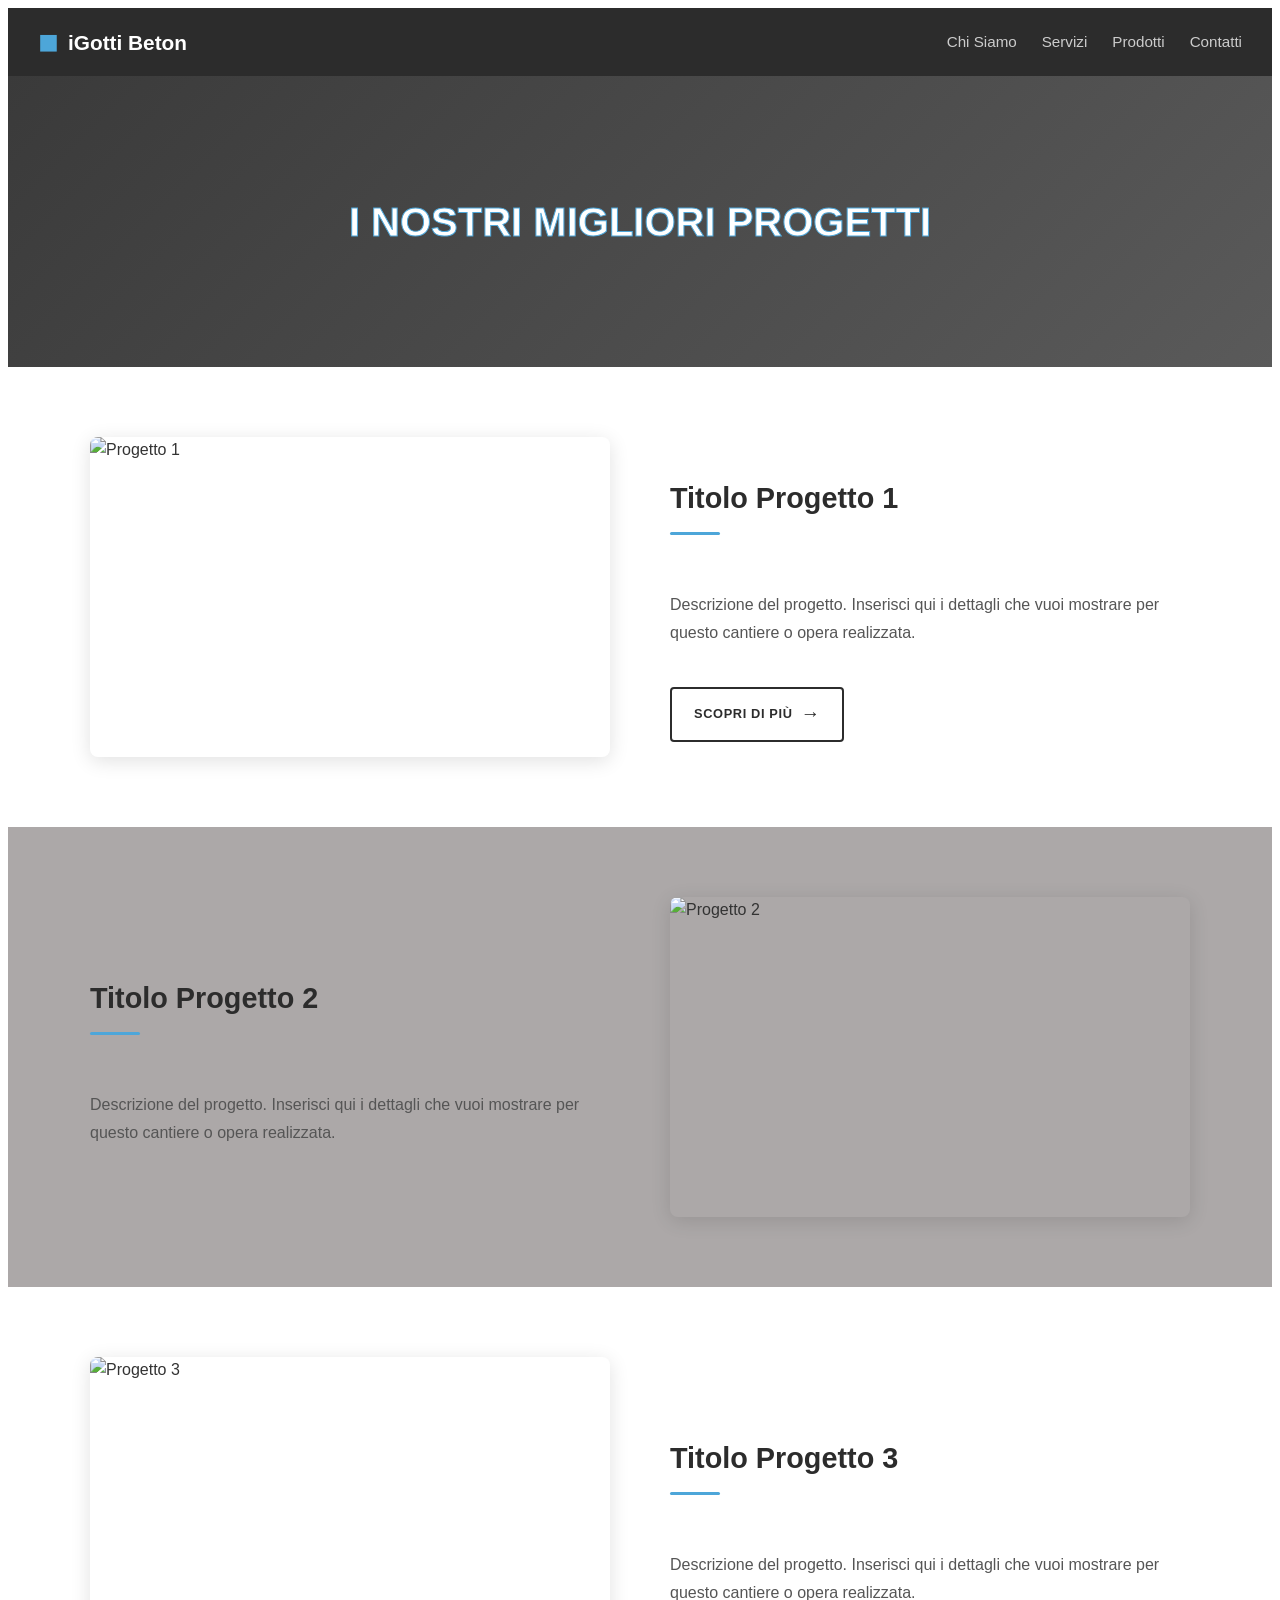
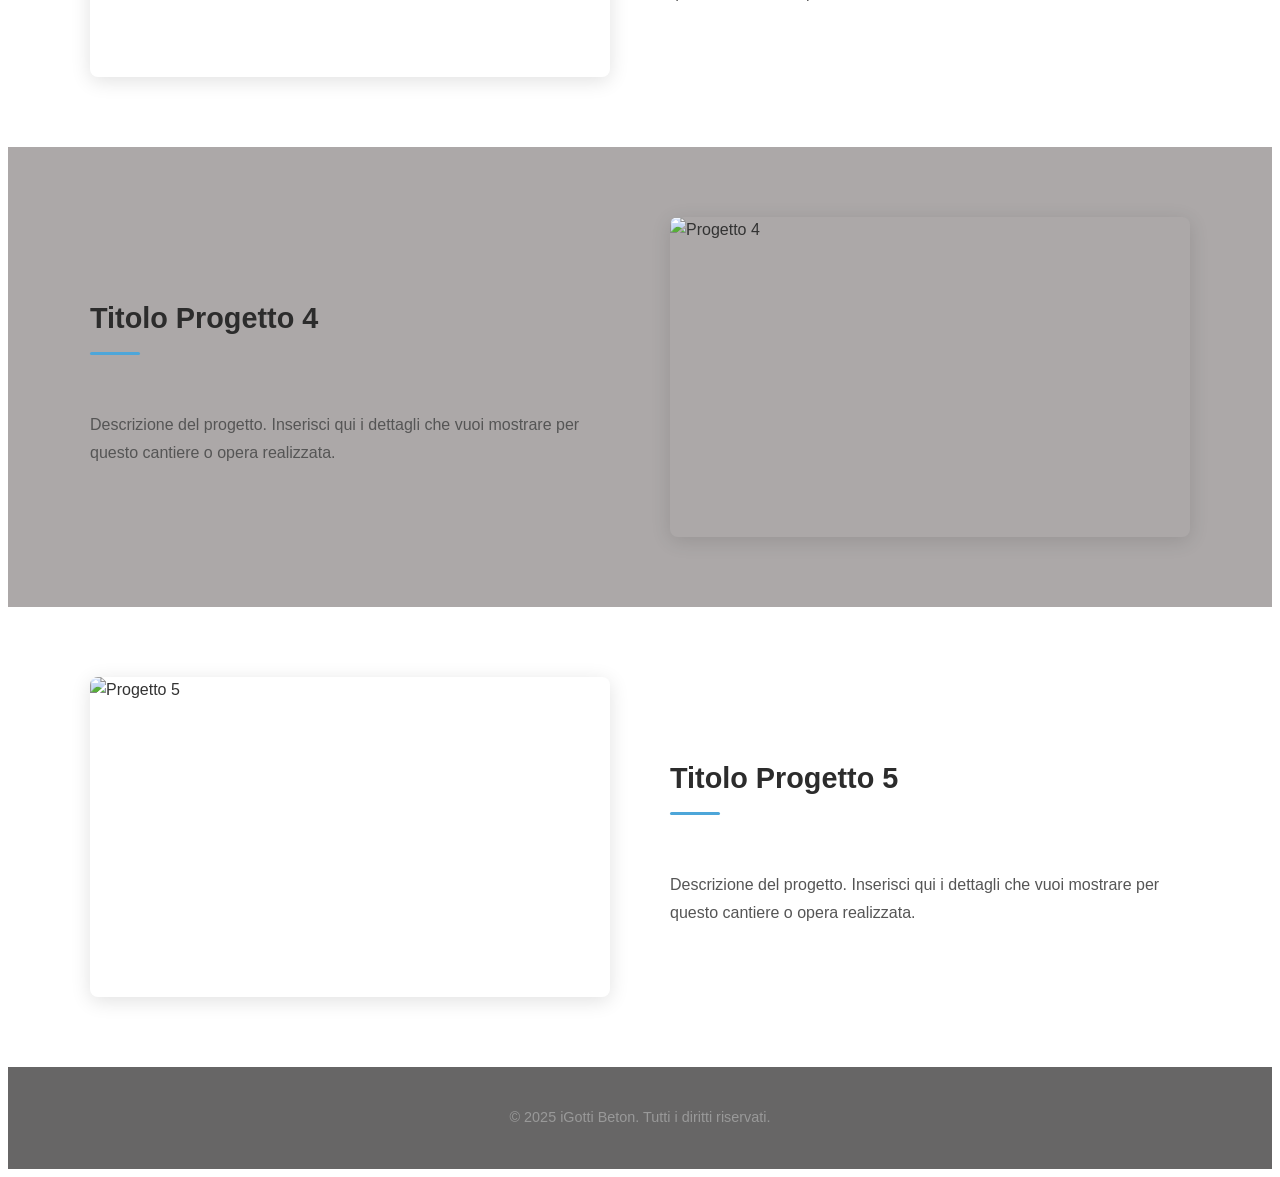
==== pag2.html @ a6df1cce "Add files via upload" ====
<!DOCTYPE html>
<html lang="it">
<head>
  <meta charset="UTF-8">
  <meta name="viewport" content="width=device-width, initial-scale=1.0">
  <title>Igotti Beton | Calcestruzzo di Qualità</title>
  <link rel="stylesheet" href="style2.css">

<header class="header">
    <div class="container header-content">
      <div class="logo">
        <span class="logo-icon">◼</span>
        <span class="logo-text">iGotti Beton</span>
      </div>
      <nav class="nav">
      <a href="index.html#chi-siamo">Chi Siamo</a>
      <a href="index.html#servizi">Servizi</a>
      <a href="index.html#prodotti">Prodotti</a>
      <a href="index.html#contatti">Contatti</a>
      </nav>
    </div>
  </header>

<body>

  <!-- Hero -->
  <section class="hero">
    <div class="container hero-content">
      <h1>I NOSTRI MIGLIORI PROGETTI</h1>
    </div>
  </section>

  <!-- Sezione 1 – Sfondo bianco: foto sinistra, testo destra -->
  <section class="proj-section proj-white">
    <div class="proj-container">
      <div class="proj-img-wrap">
        <img src="foto/immagine1.jpg" alt="Progetto 1" class="proj-img">
      </div>
      <div class="proj-text-wrap">
        <h2 class="proj-title">Titolo Progetto 1</h2>
        <p class="proj-desc">Descrizione del progetto. Inserisci qui i dettagli che vuoi mostrare per questo cantiere o opera realizzata.</p>
<a href="https://www.instagram.com/p/DUtTS-xjpaf/" target="_blank" class="btn-hero btn-small">          <span class="btn-hero-text">Scopri di Più</span>
          <span class="btn-hero-icon">→</span>
        </a>
      </div>
    </div>
  </section>

  <!-- Sezione 2 – Sfondo grigio: testo sinistra, foto destra -->
  <section class="proj-section proj-gray">
    <div class="proj-container">
      <div class="proj-text-wrap">
        <h2 class="proj-title">Titolo Progetto 2</h2>
        <p class="proj-desc">Descrizione del progetto. Inserisci qui i dettagli che vuoi mostrare per questo cantiere o opera realizzata.</p>
      </div>
      <div class="proj-img-wrap">
        <img src="foto/immagine2.jpg" alt="Progetto 2" class="proj-img">
      </div>
    </div>
  </section>

  <!-- Sezione 3 – Sfondo bianco: foto sinistra, testo destra -->
  <section class="proj-section proj-white">
    <div class="proj-container">
      <div class="proj-img-wrap">
        <img src="FOTO_3.jpg" alt="Progetto 3" class="proj-img">
      </div>
      <div class="proj-text-wrap">
        <h2 class="proj-title">Titolo Progetto 3</h2>
        <p class="proj-desc">Descrizione del progetto. Inserisci qui i dettagli che vuoi mostrare per questo cantiere o opera realizzata.</p>
      </div>
    </div>
  </section>

  <!-- Sezione 4 – Sfondo grigio: testo sinistra, foto destra -->
  <section class="proj-section proj-gray">
    <div class="proj-container">
      <div class="proj-text-wrap">
        <h2 class="proj-title">Titolo Progetto 4</h2>
        <p class="proj-desc">Descrizione del progetto. Inserisci qui i dettagli che vuoi mostrare per questo cantiere o opera realizzata.</p>
      </div>
      <div class="proj-img-wrap">
        <img src="FOTO_4.jpg" alt="Progetto 4" class="proj-img">
      </div>
    </div>
  </section>

  <!-- Sezione 5 – Sfondo bianco: foto sinistra, testo destra -->
  <section class="proj-section proj-white">
    <div class="proj-container">
      <div class="proj-img-wrap">
        <img src="FOTO_5.jpg" alt="Progetto 5" class="proj-img">
      </div>
      <div class="proj-text-wrap">
        <h2 class="proj-title">Titolo Progetto 5</h2>
        <p class="proj-desc">Descrizione del progetto. Inserisci qui i dettagli che vuoi mostrare per questo cantiere o opera realizzata.</p>
      </div>
    </div>
  </section>

  <!-- Footer -->
  <footer class="footer">
    <div class="container">
      <p>&copy; 2025 iGotti Beton. Tutti i diritti riservati.</p>
    </div>
  </footer>

</body>
</html>
---- style2.css ----
html {
  scroll-behavior: smooth;
}

body {
  font-family: 'Segoe UI', Tahoma, Geneva, Verdana, sans-serif;
  font-size: 16px;
  line-height: 1.6;
  color: #333;
  background-color: #fff;
}

.container {
  max-width: 1100px;
  margin: 0 auto;
  padding: 0 20px;
}

/* Header */
.header {
  background-color: #2c2c2c;
  padding: 15px 0;
  position: sticky;
  top: 0;
  z-index: 100;
  width: 100%;
  margin: 0;
}

.header .header-content {
  max-width: 100%;
  margin: 0;
  padding: 0 30px;
  display: flex;
  justify-content: space-between;
  align-items: center;
  flex-wrap: wrap;
  gap: 15px;
}

.logo {
  display: flex;
  align-items: center;
  gap: 10px;
  color: #fff;
  font-weight: 700;
  font-size: 1.3rem;
}

.logo-icon {
  color: #4da6d9;
  font-size: 1.5rem;
}

.nav {
  display: flex;
  gap: 25px;
  flex-wrap: wrap;
}

.nav a {
  color: #ccc;
  text-decoration: none;
  font-size: 0.95rem;
  transition: color 0.2s;
}

.nav a:hover {
  color: #4da6d9;
}


.video{
  align-items: center;
  background-color: white;
  height: 1500px;
}

/* ── Bottone hero ── */
.btn-hero-wrapper {
  display: flex;
  justify-content: center;
  padding: 50px 20px 40px;
  background-color: #fff;
}

.btn-hero {
  display: inline-flex;
  align-items: center;
  gap: 12px;
  background-color: #ffffff;
  color: #2c2c2c;
  text-decoration: none;
  font-family: 'Segoe UI', Tahoma, Geneva, Verdana, sans-serif;
  font-size: 1rem;
  font-weight: 700;
  letter-spacing: 0.05em;
  text-transform: uppercase;
  padding: 16px 40px;
  border: 2px solid #2c2c2c;
  border-radius: 4px;
  position: relative;
  overflow: hidden;
  transition: color 0.3s ease, border-color 0.3s ease;
}

.btn-hero::before {
  content: '';
  position: absolute;
  inset: 0;
  background-color: #4da6d9;
  transform: translateX(-100%);
  transition: transform 0.35s cubic-bezier(0.4, 0, 0.2, 1);
  z-index: 0;
}

.btn-hero:hover::before {
  transform: translateX(0);
}

.btn-hero:hover {
  color: #fff;
  border-color: #4da6d9;
}

.btn-hero-text,
.btn-hero-icon {
  position: relative;
  z-index: 1;
}

.btn-hero-icon {
  font-size: 1.2rem;
  transition: transform 0.3s ease;
}

.btn-hero:hover .btn-hero-icon {
  transform: translateX(5px);
}

/* Hero */
.hero {
  background: linear-gradient(135deg, #3a3a3a 0%, #5a5a5a 100%);
  color: #fff;
  padding: 80px 0;
  text-align: center;
}

.hero h1 {
  font-size: 2.5rem;
  font-weight: 700;
  -webkit-text-stroke: 1px #4da6d9;
}

.btn-hero.btn-small {
  font-size: 0.8rem;
  padding: 10px 22px;
  gap: 8px;
  align-self: flex-start;
  margin-top: 8px;
}

/* ── Sezioni progetti ── */
.proj-section {
  padding: 70px 20px;
}

.proj-white {
  background-color: #ffffff;
}

.proj-gray {
  background-color: #aca8a8;
}

.proj-container {
  max-width: 1100px;
  margin: 0 auto;
  display: grid;
  grid-template-columns: 1fr 1fr;
  gap: 60px;
  align-items: center;
}

.proj-img-wrap {
  overflow: hidden;
  border-radius: 8px;
  box-shadow: 0 4px 20px rgba(0,0,0,0.12);
}

.proj-img {
  width: 100%;
  height: 320px;
  object-fit: cover;
  display: block;
  transition: transform 0.4s ease;
}

.proj-img-wrap:hover .proj-img {
  transform: scale(1.04);
}

.proj-text-wrap {
  display: flex;
  flex-direction: column;
  gap: 16px;
}

.proj-title {
  font-family: 'Segoe UI', Tahoma, Geneva, Verdana, sans-serif;
  font-size: 1.8rem;
  font-weight: 700;
  color: #2c2c2c;
  position: relative;
  padding-bottom: 14px;
}

.proj-title::after {
  content: '';
  position: absolute;
  bottom: 0;
  left: 0;
  width: 50px;
  height: 3px;
  background-color: #4da6d9;
  border-radius: 2px;
}

.proj-desc {
  font-family: 'Segoe UI', Tahoma, Geneva, Verdana, sans-serif;
  font-size: 1rem;
  line-height: 1.75;
  color: #555;
}

/* Footer */
.footer {
  background-color: #676666;
  color: #999;
  padding: 25px 0;
  text-align: center;
  font-size: 0.9rem;
  font-family: 'Segoe UI', Tahoma, Geneva, Verdana, sans-serif;
}

/* Responsive */
@media (max-width: 900px) {
  .proj-container {
    gap: 30px;
  }
}

@media (max-width: 768px) {
  .proj-container {
    grid-template-columns: 1fr;
    gap: 25px;
  }

  .proj-gray .proj-text-wrap {
    order: 1;
  }

  .proj-gray .proj-img-wrap {
    order: 2;
  }

  .proj-title {
    font-size: 1.4rem;
  }

  .proj-img {
    height: 220px;
  }
}

@media (max-width: 700px) {
  .header .header-content {
    flex-direction: column;
    align-items: flex-start;
    gap: 10px;
    padding: 0 15px;
  }

  .nav {
    gap: 12px;
    flex-wrap: wrap;
  }

  .nav a {
    font-size: 0.9rem;
  }
}

@media (max-width: 600px) {
  .hero {
    padding: 50px 15px;
  }

  .hero h1 {
    font-size: 1.8rem;
  }

  .proj-section {
    padding: 40px 15px;
  }

  .btn-hero {
    font-size: 0.85rem;
    padding: 12px 24px;
  }

  .btn-hero.btn-small {
    font-size: 0.75rem;
    padding: 8px 18px;
  }
}
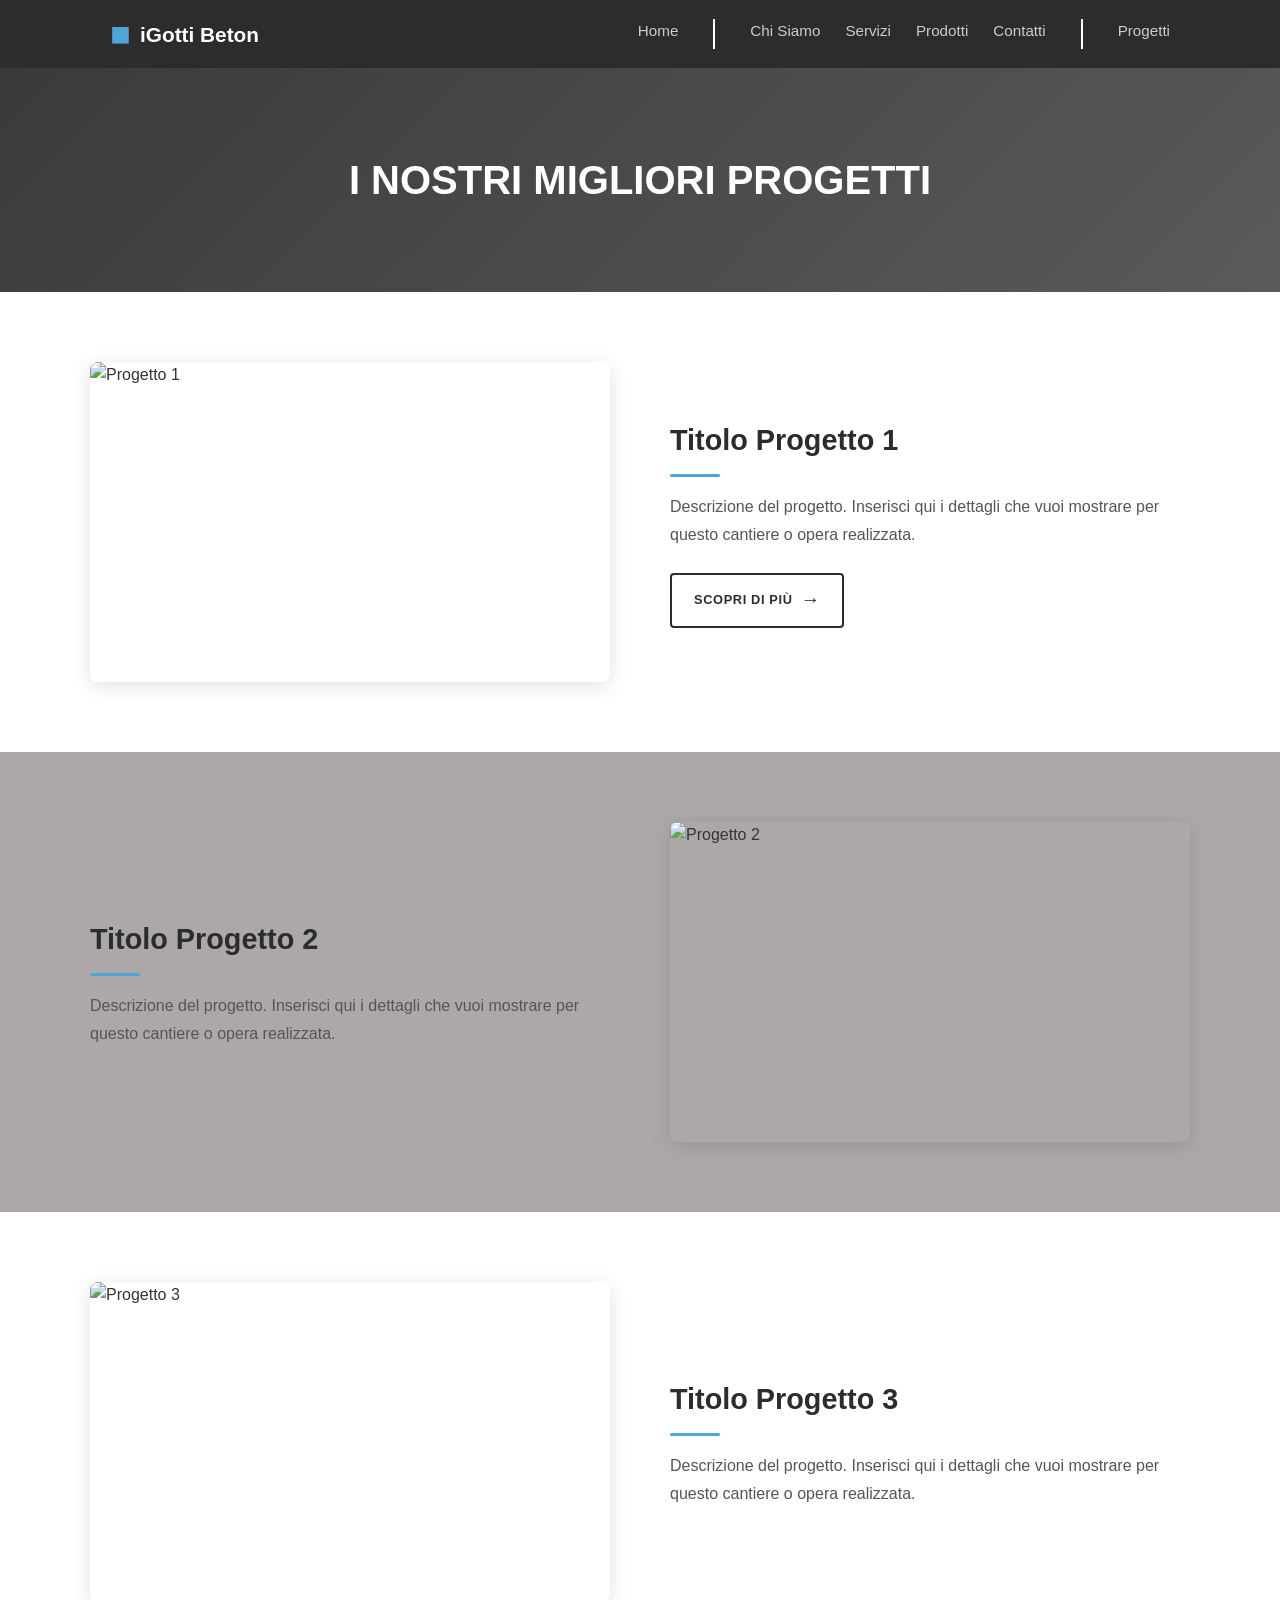
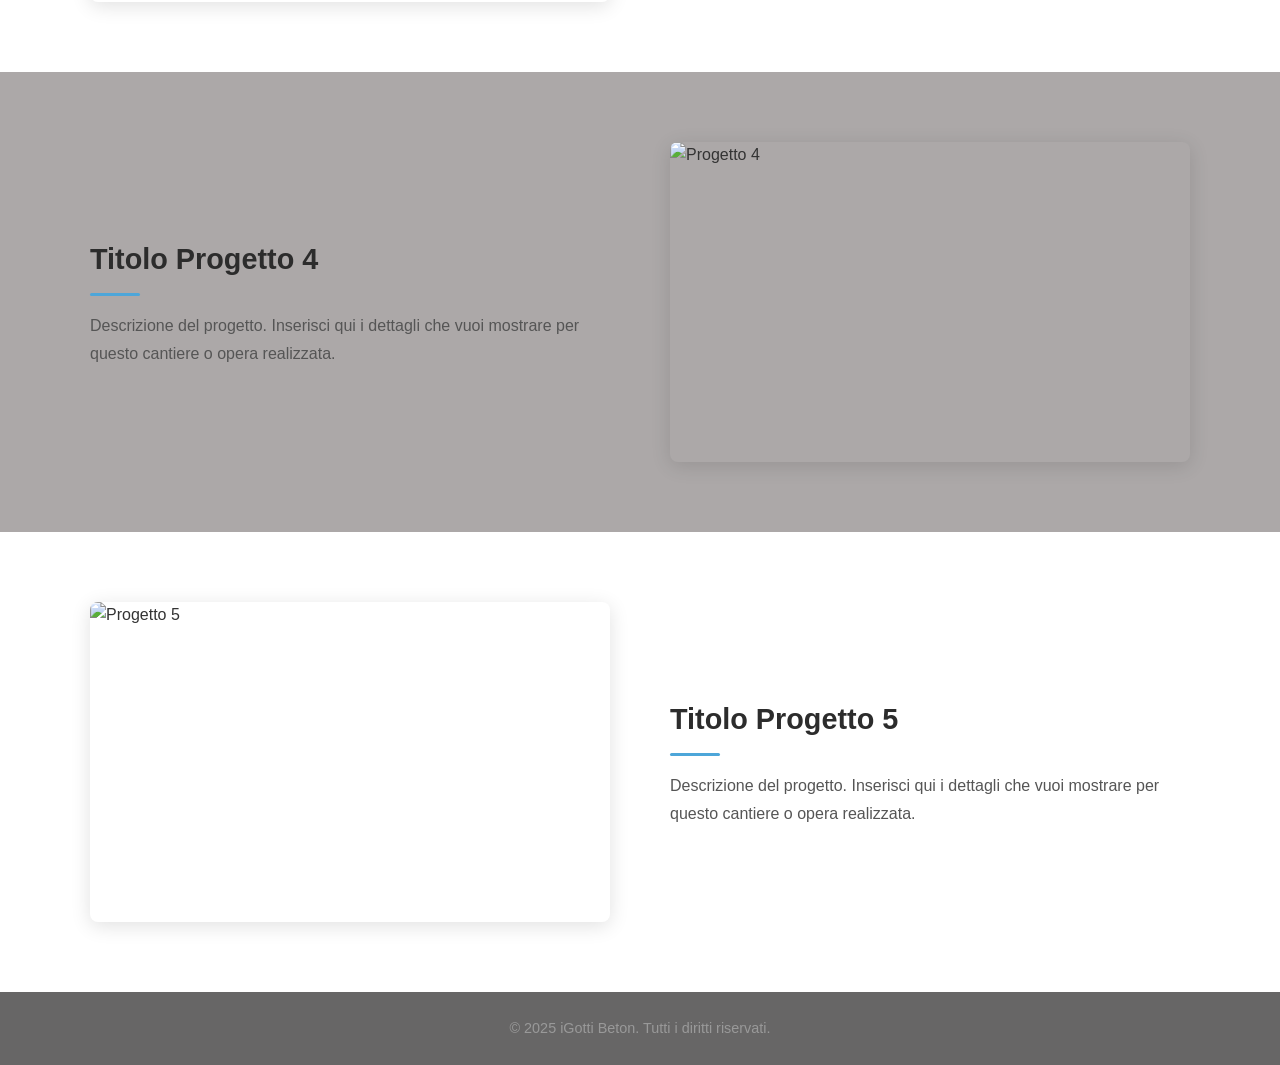
==== commit e0d09d14: "Add files via upload" ====
--- a/pag2.html
+++ b/pag2.html
@@ -13,10 +13,16 @@
         <span class="logo-text">iGotti Beton</span>
       </div>
       <nav class="nav">
-      <a href="index.html#chi-siamo">Chi Siamo</a>
-      <a href="index.html#servizi">Servizi</a>
-      <a href="index.html#prodotti">Prodotti</a>
-      <a href="index.html#contatti">Contatti</a>
+        <a href="index.html">Home</a>
+          <div class="linea-verticale"></div>
+
+        <a href="#chi-siamo">Chi Siamo</a>
+        <a href="#servizi">Servizi</a>
+        <a href="#prodotti">Prodotti</a>
+        <a href="#contatti">Contatti</a>
+          <div class="linea-verticale"></div>
+
+        <a href="pag2.html">Progetti</a>
       </nav>
     </div>
   </header>
--- a/style2.css
+++ b/style2.css
@@ -1,3 +1,10 @@
+/* Reset e Base */
+* {
+  margin: 0;
+  padding: 0;
+  box-sizing: border-box;
+}
+
 html {
   scroll-behavior: smooth;
 }
@@ -23,14 +30,9 @@
   position: sticky;
   top: 0;
   z-index: 100;
-  width: 100%;
-  margin: 0;
-}
-
-.header .header-content {
-  max-width: 100%;
-  margin: 0;
-  padding: 0 30px;
+}
+
+.header-content {
   display: flex;
   justify-content: space-between;
   align-items: center;
@@ -149,7 +151,7 @@
 .hero h1 {
   font-size: 2.5rem;
   font-weight: 700;
-  -webkit-text-stroke: 1px #4da6d9;
+  /*-webkit-text-stroke: 1px #4dd96b;*/
 }
 
 .btn-hero.btn-small {
@@ -313,4 +315,9 @@
     font-size: 0.75rem;
     padding: 8px 18px;
   }
+}
+.linea-verticale {
+  border-left: 2px solid rgb(255, 255, 255); 
+  height: 30px;                
+  margin: 0 10px;               
 }
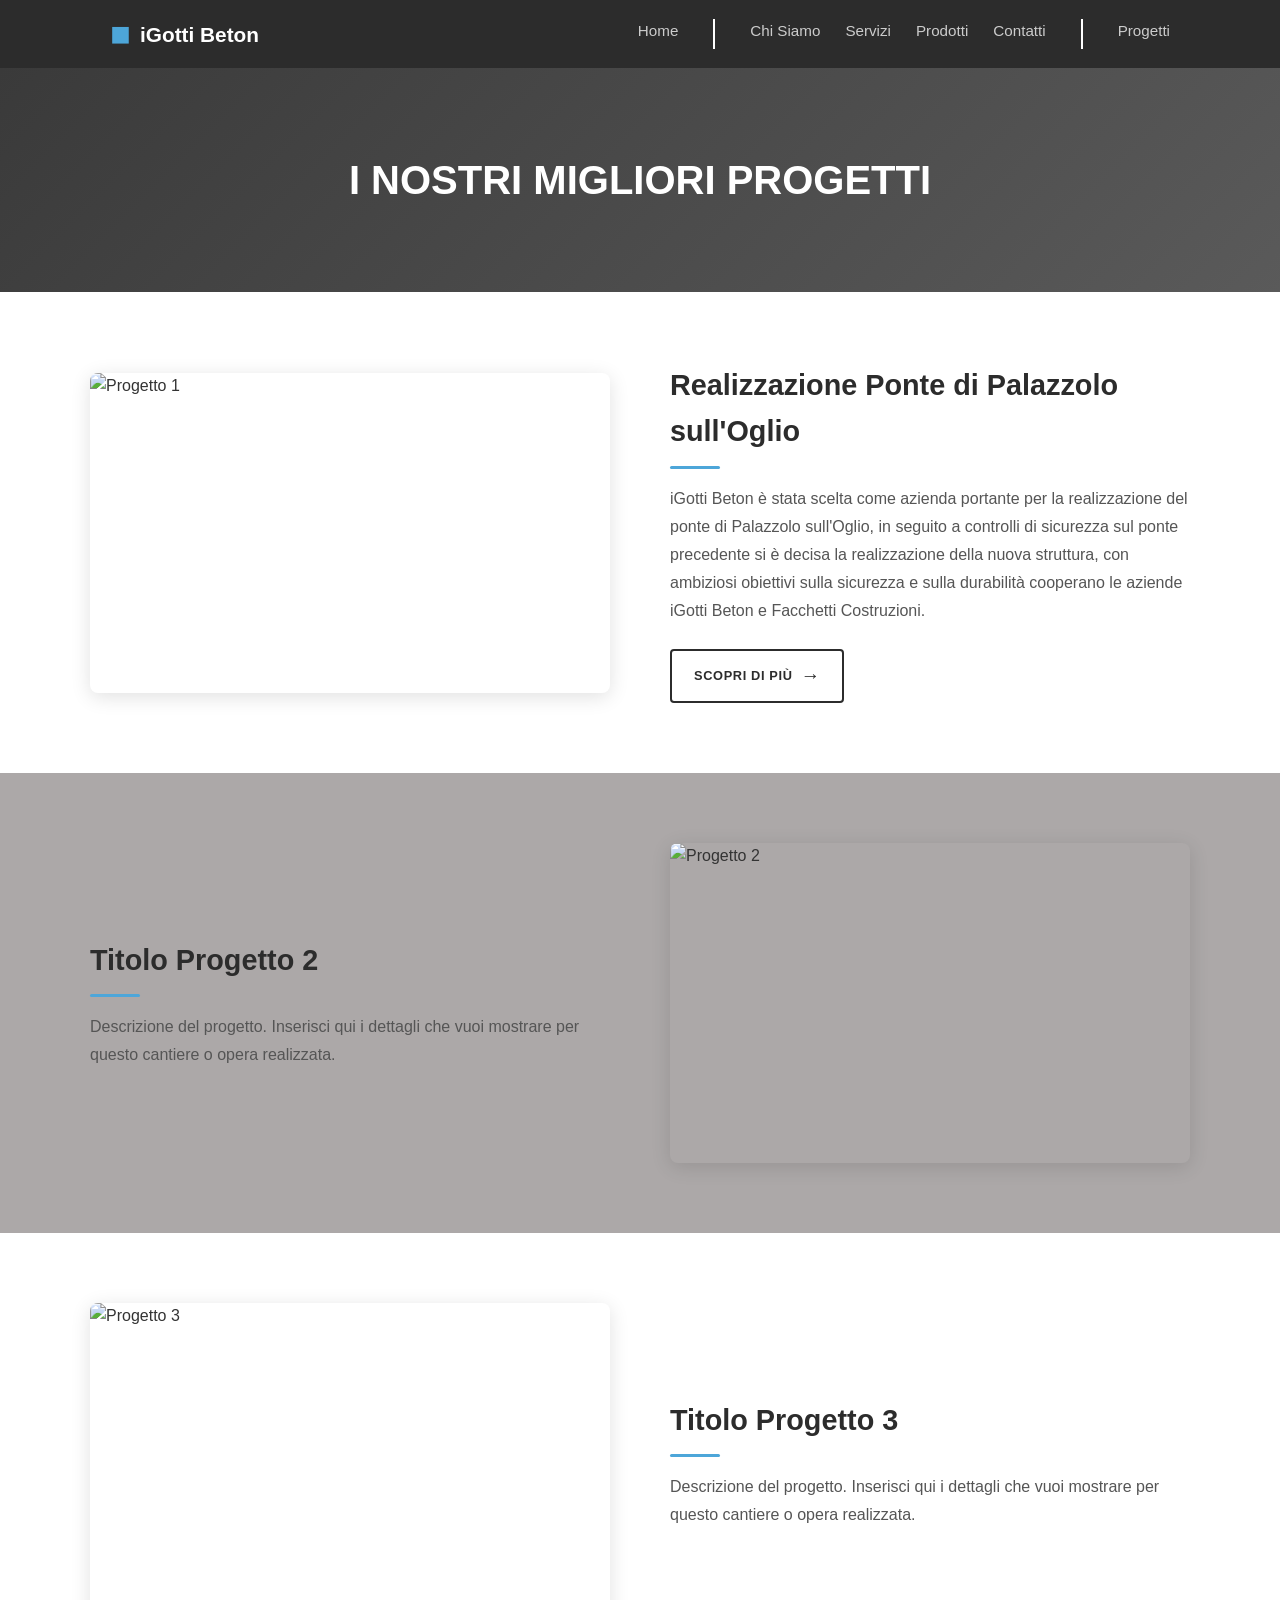
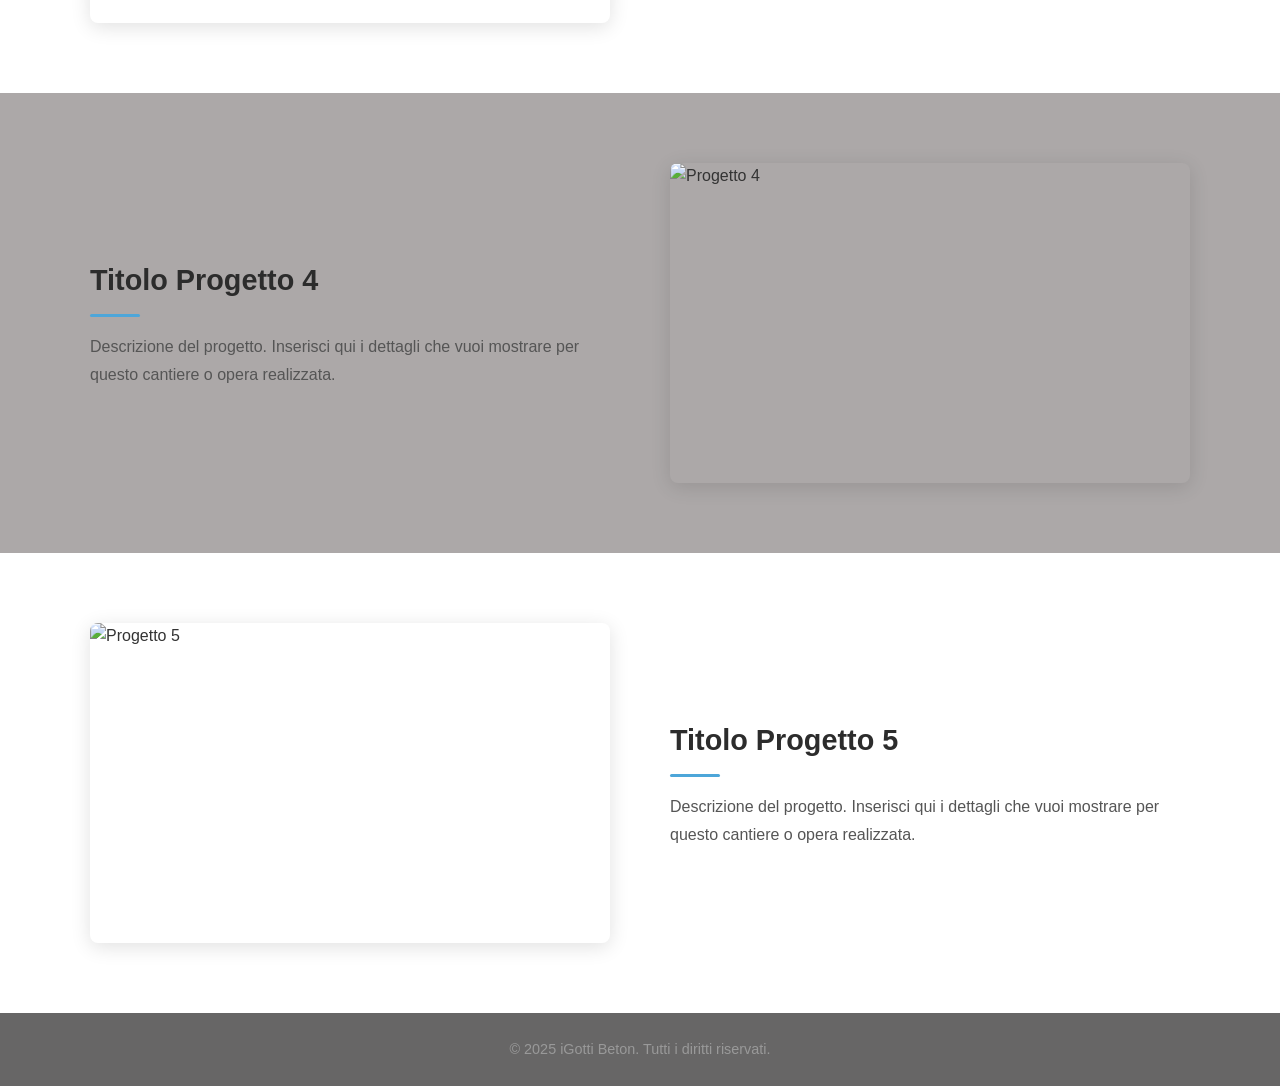
==== commit a14bc893: "Add files via upload" ====
--- a/pag2.html
+++ b/pag2.html
@@ -16,10 +16,10 @@
         <a href="index.html">Home</a>
           <div class="linea-verticale"></div>
 
-        <a href="#chi-siamo">Chi Siamo</a>
-        <a href="#servizi">Servizi</a>
-        <a href="#prodotti">Prodotti</a>
-        <a href="#contatti">Contatti</a>
+        <a href="index.html#chi-siamo">Chi Siamo</a>
+        <a href="index.html#servizi">Servizi</a>
+        <a href="index.html#prodotti">Prodotti</a>
+        <a href="index.html#contatti">Contatti</a>
           <div class="linea-verticale"></div>
 
         <a href="pag2.html">Progetti</a>
@@ -40,11 +40,12 @@
   <section class="proj-section proj-white">
     <div class="proj-container">
       <div class="proj-img-wrap">
-        <img src="foto/immagine1.jpg" alt="Progetto 1" class="proj-img">
+        <img src="foto/Ponte.jpg" alt="Progetto 1" class="proj-img">
       </div>
       <div class="proj-text-wrap">
-        <h2 class="proj-title">Titolo Progetto 1</h2>
-        <p class="proj-desc">Descrizione del progetto. Inserisci qui i dettagli che vuoi mostrare per questo cantiere o opera realizzata.</p>
+        <h2 class="proj-title">Realizzazione Ponte di Palazzolo sull'Oglio</h2>
+        <p class="proj-desc">iGotti Beton è stata scelta come azienda portante per la realizzazione del ponte di Palazzolo sull'Oglio, in seguito a controlli di sicurezza 
+          sul ponte precedente si è decisa la realizzazione della nuova struttura, con ambiziosi obiettivi sulla sicurezza e sulla durabilità cooperano le aziende iGotti Beton e Facchetti Costruzioni.</p>
 <a href="https://www.instagram.com/p/DUtTS-xjpaf/" target="_blank" class="btn-hero btn-small">          <span class="btn-hero-text">Scopri di Più</span>
           <span class="btn-hero-icon">→</span>
         </a>
@@ -69,7 +70,7 @@
   <section class="proj-section proj-white">
     <div class="proj-container">
       <div class="proj-img-wrap">
-        <img src="FOTO_3.jpg" alt="Progetto 3" class="proj-img">
+        <img src="foto/immagine1.jpg" alt="Progetto 3" class="proj-img">
       </div>
       <div class="proj-text-wrap">
         <h2 class="proj-title">Titolo Progetto 3</h2>
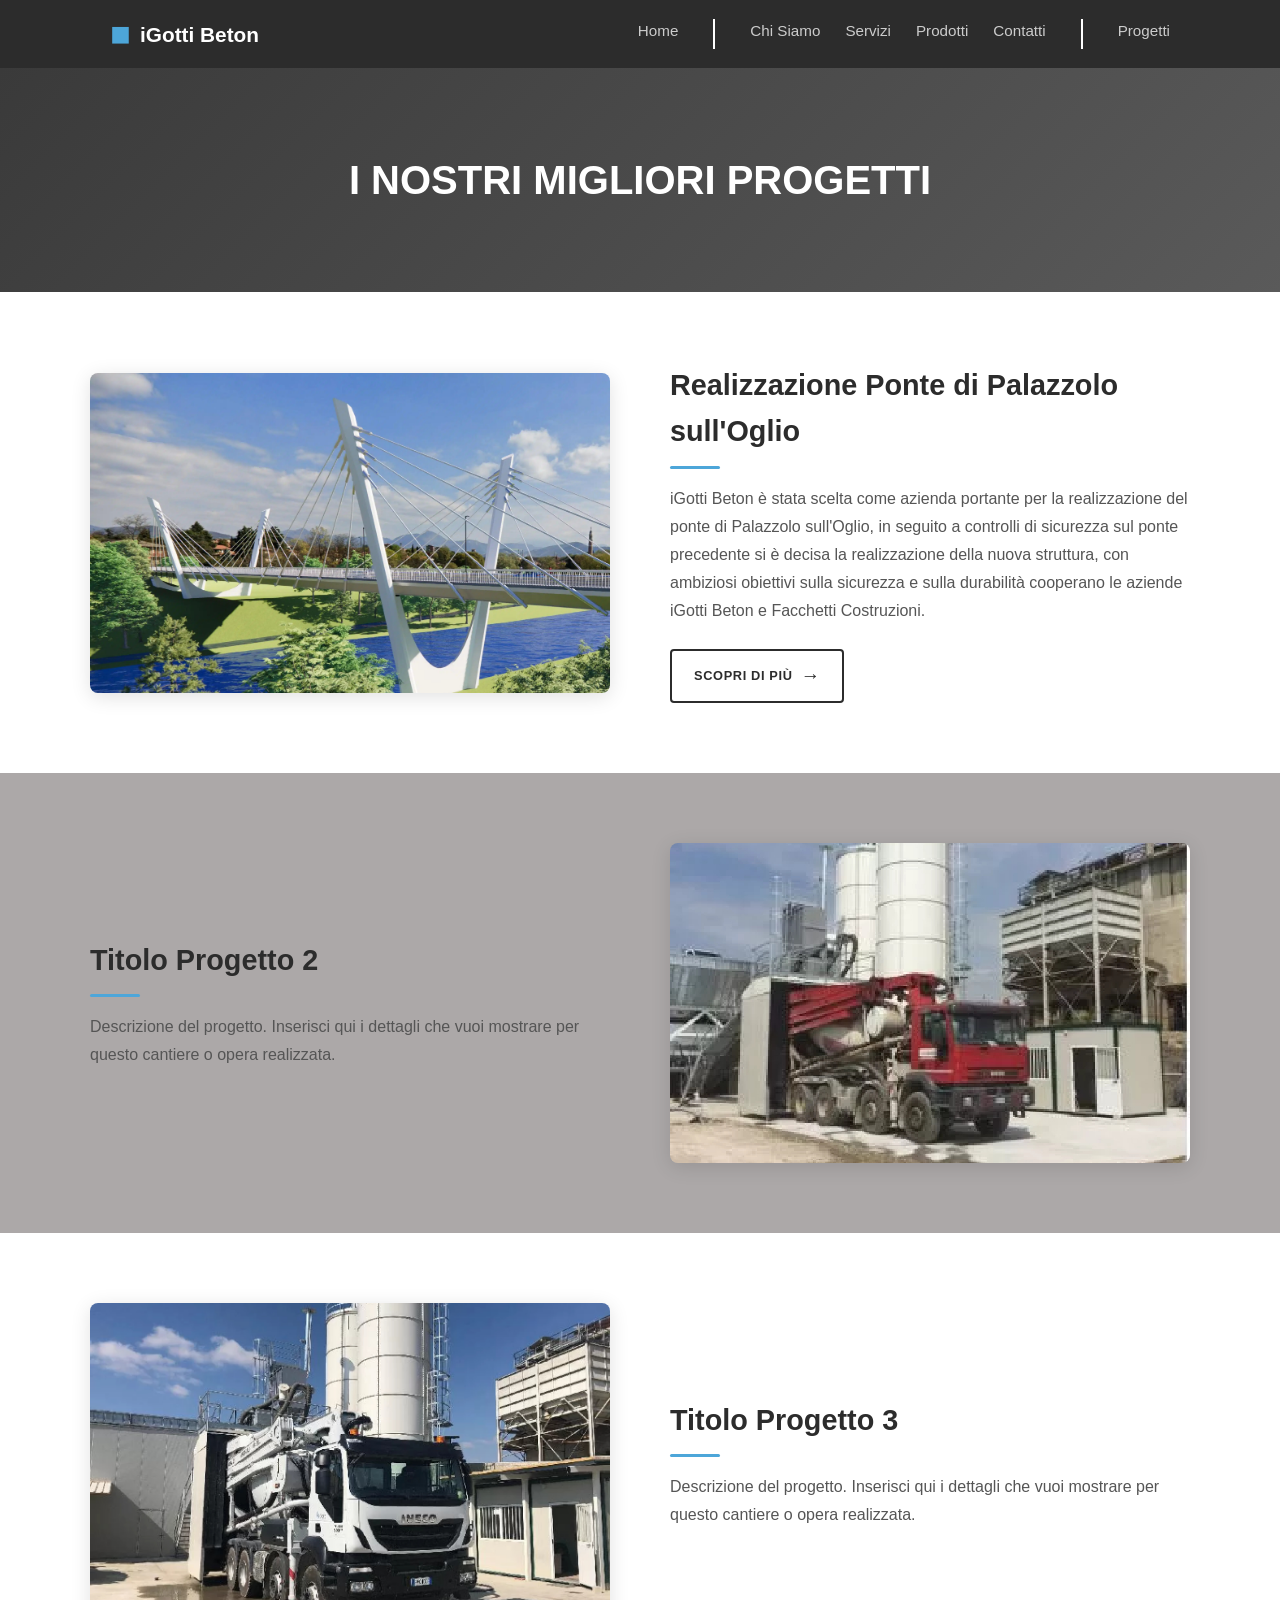
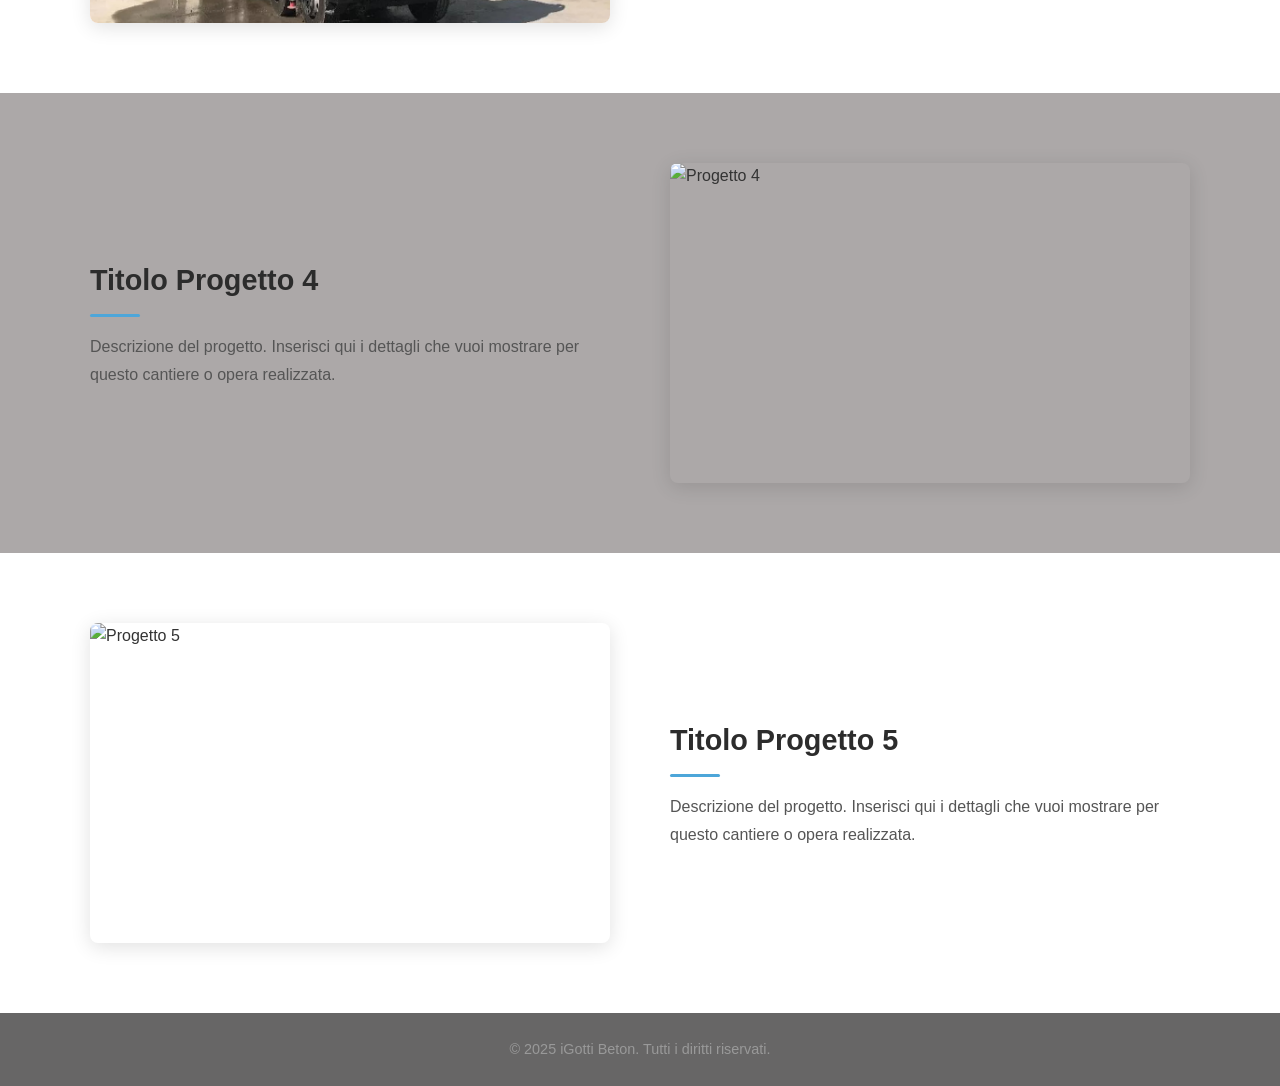
==== commit 9d9f1f32: "Update pag2.html" ====
--- a/pag2.html
+++ b/pag2.html
@@ -40,7 +40,7 @@
   <section class="proj-section proj-white">
     <div class="proj-container">
       <div class="proj-img-wrap">
-        <img src="foto/Ponte.jpg" alt="Progetto 1" class="proj-img">
+        <img src="Ponte.jpg" alt="Progetto 1" class="proj-img">
       </div>
       <div class="proj-text-wrap">
         <h2 class="proj-title">Realizzazione Ponte di Palazzolo sull'Oglio</h2>
@@ -61,7 +61,7 @@
         <p class="proj-desc">Descrizione del progetto. Inserisci qui i dettagli che vuoi mostrare per questo cantiere o opera realizzata.</p>
       </div>
       <div class="proj-img-wrap">
-        <img src="foto/immagine2.jpg" alt="Progetto 2" class="proj-img">
+        <img src="immagine2.jpg" alt="Progetto 2" class="proj-img">
       </div>
     </div>
   </section>
@@ -70,7 +70,7 @@
   <section class="proj-section proj-white">
     <div class="proj-container">
       <div class="proj-img-wrap">
-        <img src="foto/immagine1.jpg" alt="Progetto 3" class="proj-img">
+        <img src="immagine1.jpg" alt="Progetto 3" class="proj-img">
       </div>
       <div class="proj-text-wrap">
         <h2 class="proj-title">Titolo Progetto 3</h2>
@@ -113,4 +113,4 @@
   </footer>
 
 </body>
-</html>+</html>
